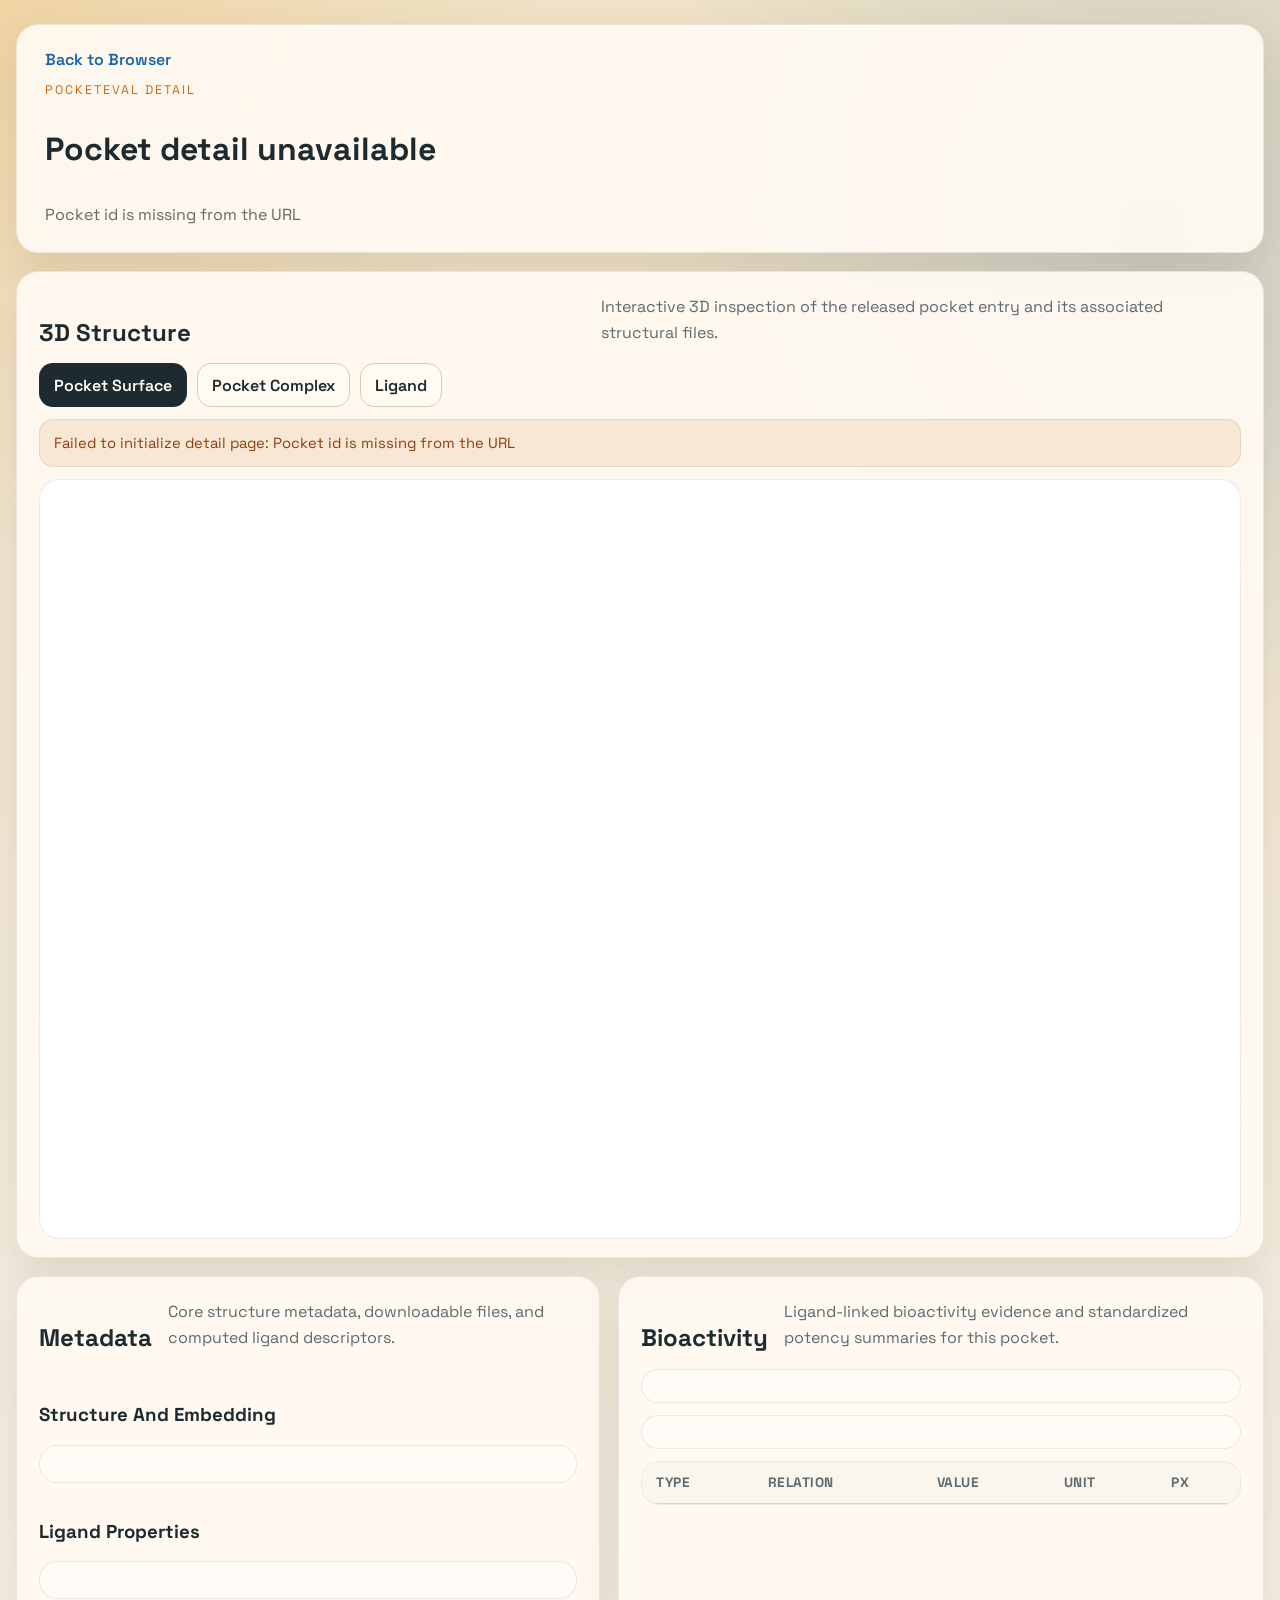
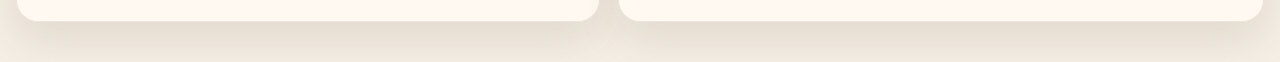
==== static/detail.html @ 89f47a20 "PocketEval web application and release tooling Interactive browser for the PocketEval pocket-level b" ====
﻿<!DOCTYPE html>
<html lang="en">
  <head>
    <meta charset="UTF-8" />
    <meta name="viewport" content="width=device-width, initial-scale=1.0" />
    <title>PocketEval Detail</title>
    <link rel="preconnect" href="https://fonts.googleapis.com" />
    <link rel="preconnect" href="https://fonts.gstatic.com" crossorigin />
    <link
      href="https://fonts.googleapis.com/css2?family=IBM+Plex+Mono:wght@400;500&family=Space+Grotesk:wght@400;500;700&display=swap"
      rel="stylesheet"
    />
        <link rel="stylesheet" href="/static/styles.css" />
    <script src="/static/vendor/3Dmol-min.js"></script>
  </head>
  <body>
    <div class="detail-page-shell">
      <header class="detail-topbar">
        <a class="back-link" href="/">Back to Browser</a>
        <div class="detail-topbar-copy">
          <p class="eyebrow">PocketEval Detail</p>
          <h1 id="detail-page-title">Loading pocket...</h1>
          <p id="detail-page-subtitle" class="lede">
            Pocket-centric 3D inspection, embedding download, ligand descriptors, and linked bioactivity summaries.
          </p>
        </div>
      </header>

      <section class="detail-viewer-grid">
        <article class="panel viewer-card viewer-card-wide">
          <div class="section-head">
            <h2>3D Structure</h2>
            <p>Interactive 3D inspection of the released pocket entry and its associated structural files.</p>
          </div>
          <div class="viewer-toolbar detail-viewer-toolbar">
            <button data-kind="surface" class="viewer-button active">Pocket Surface</button>
            <button data-kind="complex" class="viewer-button">Pocket Complex</button>
            <button data-kind="ligand" class="viewer-button">Ligand</button>
          </div>
          <div id="detail-viewer-status" class="viewer-status hidden"></div>
          <div id="structure-viewer" class="detail-molstar-viewer"></div>
        </article>
      </section>

      <section class="detail-main-grid detail-main-grid-wide">
        <article class="panel info-card">
          <div class="section-head">
            <h2>Metadata</h2>
            <p>Core structure metadata, downloadable files, and computed ligand descriptors.</p>
          </div>
          <div id="detail-asset-links" class="asset-links"></div>
          <div class="info-stack">
            <div>
              <h3>Structure And Embedding</h3>
              <dl id="detail-metadata" class="meta-list"></dl>
            </div>
            <div>
              <h3>Ligand Properties</h3>
              <dl id="detail-ligand-properties" class="meta-list"></dl>
            </div>
          </div>
        </article>

        <article class="panel info-card">
          <div class="section-head">
            <h2>Bioactivity</h2>
            <p>Ligand-linked bioactivity evidence and standardized potency summaries for this pocket.</p>
          </div>
          <div id="detail-activity-summary" class="activity-summary"></div>
          <div id="detail-activity-breakdown" class="type-breakdown"></div>
          <div class="table-wrap compact">
            <table>
              <thead>
                <tr>
                  <th>Type</th>
                  <th>Relation</th>
                  <th>Value</th>
                  <th>Unit</th>
                  <th>pX</th>
                </tr>
              </thead>
              <tbody id="detail-activity-body"></tbody>
            </table>
          </div>
        </article>
      </section>
    </div>
    <script src="/static/detail.js"></script>
  </body>
</html>
---- static/styles.css ----
﻿:root {
  --bg: #f3ecdf;
  --bg-panel: rgba(255, 250, 242, 0.92);
  --bg-panel-strong: rgba(255, 252, 247, 0.98);
  --line: #d9cbb6;
  --line-strong: rgba(105, 87, 60, 0.16);
  --text: #1d2a2f;
  --muted: #5d6a6f;
  --orange: #c96a1b;
  --blue: #1864ab;
  --green: #2b6a4f;
  --red: #b02a2a;
  --shadow: 0 18px 44px rgba(81, 57, 25, 0.12);
  --shadow-soft: 0 10px 24px rgba(81, 57, 25, 0.08);
  --radius: 22px;
  --radius-sm: 16px;
}

* {
  box-sizing: border-box;
}

html {
  scroll-behavior: smooth;
}

body {
  margin: 0;
  color: var(--text);
  background:
    radial-gradient(circle at top left, rgba(242, 175, 75, 0.28), transparent 26%),
    radial-gradient(circle at right 10% top 14%, rgba(24, 100, 171, 0.16), transparent 28%),
    linear-gradient(180deg, #efe2c6 0%, #f5efe6 100%);
  font-family: "Space Grotesk", sans-serif;
}

a {
  color: inherit;
  text-decoration: none;
}

.pocket-link,
.back-link {
  color: var(--blue);
  font-weight: 600;
}

.pocket-link:hover,
.back-link:hover {
  text-decoration: underline;
}

.page-shell {
  width: min(1440px, calc(100vw - 32px));
  margin: 0 auto;
  padding: 24px 0 40px;
}

.detail-page-shell {
  width: min(1480px, calc(100vw - 32px));
  margin: 0 auto;
  padding: 24px 0 40px;
}

.hero,
.panel,
.status-panel,
.detail-topbar {
  background: var(--bg-panel);
  border: 1px solid rgba(105, 87, 60, 0.12);
  border-radius: var(--radius);
  box-shadow: var(--shadow);
  backdrop-filter: blur(12px);
}

.hero {
  display: grid;
  grid-template-columns: 1.9fr 1fr;
  gap: 20px;
  padding: 28px;
}

.detail-topbar {
  display: grid;
  gap: 12px;
  padding: 24px 28px;
}

.detail-topbar-copy {
  display: grid;
  gap: 10px;
}

.hero-copy {
  display: grid;
  gap: 14px;
}

.hero-side {
  display: grid;
  gap: 18px;
  align-content: space-between;
}

.eyebrow {
  margin: 0;
  letter-spacing: 0.16em;
  text-transform: uppercase;
  font-size: 0.78rem;
  color: var(--orange);
}

.hero h1,
.section-head h2,
.detail-header h3 {
  margin: 0;
  font-weight: 700;
  line-height: 1.02;
}

.hero h1 {
  max-width: 12ch;
  font-size: clamp(2.3rem, 5vw, 4.3rem);
}

.lede,
.section-head p,
.status-card p,
.quality-card p,
.result-meta,
.detail-header p,
.subtle,
.summary-sublabel {
  color: var(--muted);
}

.lede {
  max-width: 70ch;
  margin: 0;
  font-size: 1rem;
  line-height: 1.7;
}

.hero-badge,
.detail-badges {
  display: flex;
  flex-wrap: wrap;
  align-content: start;
  justify-content: end;
  gap: 10px;
}

.hero-actions {
  display: flex;
  justify-content: end;
}

.action-button,
button {
  display: inline-flex;
  align-items: center;
  justify-content: center;
  gap: 8px;
  min-height: 44px;
  padding: 10px 14px;
  border-radius: 14px;
  border: 1px solid var(--line);
  background: #fffaf2;
  color: var(--text);
  font: inherit;
  font-weight: 600;
  transition:
    transform 0.16s ease,
    border-color 0.16s ease,
    background 0.16s ease,
    box-shadow 0.16s ease;
}

.action-button {
  background: linear-gradient(135deg, #1d2a2f 0%, #3c4d56 100%);
  color: #fffaf2;
  border-color: transparent;
  box-shadow: 0 12px 28px rgba(29, 42, 47, 0.24);
}

.action-button:hover,
button:hover {
  transform: translateY(-1px);
}

.action-button:hover {
  box-shadow: 0 16px 34px rgba(29, 42, 47, 0.28);
}

.badge {
  display: inline-flex;
  align-items: center;
  gap: 6px;
  padding: 9px 14px;
  border-radius: 999px;
  font-size: 0.88rem;
  font-weight: 600;
  text-transform: capitalize;
}

.badge-ok {
  color: #154d3a;
  background: rgba(43, 106, 79, 0.12);
}

.badge-warn {
  color: #8d3d12;
  background: rgba(201, 106, 27, 0.16);
}

.badge-info {
  color: #124a7f;
  background: rgba(24, 100, 171, 0.12);
}

.summary-grid,
.status-grid,
.quality-grid,
.viz-grid,
.browser-grid,
.split-summary {
  display: grid;
  gap: 18px;
  margin-top: 18px;
}

.summary-grid {
  grid-template-columns: repeat(4, minmax(0, 1fr));
}

.summary-card,
.status-card,
.quality-card,
.split-card {
  padding: 20px;
  border-radius: 20px;
  border: 1px solid rgba(105, 87, 60, 0.12);
  background: rgba(255, 252, 247, 0.9);
  box-shadow: var(--shadow-soft);
}

.summary-card {
  position: relative;
  overflow: hidden;
}

.summary-card::after {
  content: "";
  position: absolute;
  inset: auto -30px -30px auto;
  width: 110px;
  height: 110px;
  border-radius: 999px;
  background: radial-gradient(circle, rgba(201, 106, 27, 0.12), transparent 68%);
}

.summary-label {
  display: block;
  color: var(--muted);
  font-size: 0.86rem;
  margin-bottom: 10px;
}

.summary-value {
  display: block;
  font-size: clamp(1.7rem, 3vw, 2.3rem);
  margin-bottom: 8px;
}

.summary-sublabel {
  display: block;
  font-size: 0.9rem;
  line-height: 1.5;
}

.tone-orange {
  color: var(--orange);
}

.tone-blue {
  color: var(--blue);
}

.tone-green {
  color: var(--green);
}

.tone-red {
  color: var(--red);
}

.status-panel,
.panel {
  padding: 22px;
}

.section-head {
  display: flex;
  align-items: end;
  justify-content: space-between;
  gap: 16px;
  margin-bottom: 18px;
}

.section-head p {
  margin: 0;
  max-width: 64ch;
  line-height: 1.6;
}

.status-grid {
  grid-template-columns: repeat(3, minmax(0, 1fr));
}

.quality-grid {
  grid-template-columns: repeat(3, minmax(0, 1fr));
}

.status-top {
  display: flex;
  justify-content: space-between;
  gap: 12px;
  align-items: flex-start;
  margin-bottom: 10px;
}

.status-top h3,
.quality-card h3 {
  margin: 0;
  font-size: 1rem;
}

.status-card p,
.quality-card p {
  margin: 0;
  line-height: 1.6;
}

.quality-card {
  background: linear-gradient(180deg, rgba(255, 252, 247, 0.96), rgba(248, 241, 230, 0.9));
}

.viz-grid {
  grid-template-columns: 1fr 1fr;
}

.browser-grid {
  grid-template-columns: 1fr;
}

.detail-main-grid {
  display: grid;
  grid-template-columns: 1.25fr 0.95fr;
  gap: 18px;
  margin-top: 18px;
}

.detail-side-grid {
  display: grid;
  gap: 18px;
}

.detail-viewer-grid {
  margin-top: 18px;
}

.detail-main-grid-wide {
  grid-template-columns: 0.95fr 1.05fr;
}

.browser-panel,
.detail-panel {
  min-width: 0;
}

.plot {
  min-height: 420px;
}

.pocket-viewer {
  width: 100%;
  min-height: 700px;
  border: 1px solid rgba(105, 87, 60, 0.12);
  border-radius: 20px;
  background: #fbf7ef;
  overflow: hidden;
}

.detail-molstar-viewer {
  position: relative;
  width: 100%;
  height: 760px;
  min-height: 760px;
  border: 1px solid rgba(105, 87, 60, 0.12);
  border-radius: 20px;
  overflow: hidden;
  background: #fff;
}

.detail-molstar-viewer canvas {
  display: block;
  width: 100% !important;
  height: 100% !important;
}

.viewer-card-wide {
  padding-bottom: 18px;
  overflow: hidden;
}

.detail-viewer-toolbar {
  margin-bottom: 12px;
}

.info-stack {
  display: grid;
  gap: 18px;
}

.asset-links {
  display: flex;
  flex-wrap: wrap;
  gap: 10px;
  margin-bottom: 16px;
}

.asset-link {
  display: inline-flex;
  align-items: center;
  justify-content: center;
  min-height: 42px;
  padding: 10px 14px;
  border-radius: 14px;
  border: 1px solid rgba(24, 100, 171, 0.16);
  background: rgba(24, 100, 171, 0.07);
  color: #124a7f;
  font-weight: 600;
}

.asset-link:hover {
  background: rgba(24, 100, 171, 0.12);
}

.split-controls,
.browser-controls,
.pager,
.viewer-toolbar {
  display: flex;
  gap: 10px;
  align-items: center;
  flex-wrap: wrap;
}

.split-controls label {
  font-size: 0.92rem;
  font-weight: 600;
  color: var(--muted);
}

input,
select {
  min-height: 44px;
  border: 1px solid var(--line);
  border-radius: 14px;
  background: #fffaf2;
  color: var(--text);
  padding: 10px 12px;
  font: inherit;
  transition:
    border-color 0.16s ease,
    box-shadow 0.16s ease,
    background 0.16s ease;
}

input:focus,
select:focus,
button:focus,
.action-button:focus {
  outline: none;
  border-color: #b99362;
  box-shadow: 0 0 0 4px rgba(201, 106, 27, 0.12);
}

#holdout-clusters {
  min-width: min(100%, 360px);
  flex: 1 1 280px;
}

#search-input {
  flex: 1 1 220px;
  min-width: 220px;
}

#cluster-filter,
#affinity-filter,
#activity-filter {
  min-width: 180px;
}

button {
  cursor: pointer;
}

button:hover {
  border-color: #bda37c;
}

button:disabled {
  cursor: not-allowed;
  opacity: 0.55;
  transform: none;
}

.viewer-button.active {
  background: #1d2a2f;
  color: #fffaf2;
  border-color: transparent;
}

.result-meta {
  margin: 10px 0 0;
  font-size: 0.92rem;
}

.table-wrap {
  overflow: auto;
  border-radius: 18px;
  border: 1px solid rgba(105, 87, 60, 0.12);
  background: rgba(255, 253, 248, 0.95);
}

.table-wrap.compact {
  margin-top: 10px;
}

table {
  width: 100%;
  border-collapse: collapse;
  font-size: 0.94rem;
}

th,
td {
  padding: 12px 14px;
  text-align: left;
  border-bottom: 1px solid rgba(217, 203, 182, 0.8);
  vertical-align: top;
}

th {
  position: sticky;
  top: 0;
  z-index: 1;
  background: rgba(250, 245, 237, 0.98);
  font-size: 0.85rem;
  text-transform: uppercase;
  letter-spacing: 0.04em;
  color: var(--muted);
}

tbody tr {
  cursor: pointer;
}

tbody tr:hover {
  background: rgba(201, 106, 27, 0.08);
}

.pager {
  justify-content: flex-end;
  margin-top: 12px;
}

.page-label,
#page-label {
  color: var(--muted);
  font-family: "IBM Plex Mono", monospace;
}

.split-summary {
  grid-template-columns: repeat(3, minmax(0, 1fr));
}

.split-card {
  display: grid;
  gap: 4px;
}

.split-card strong {
  font-size: 1.7rem;
}

.split-card-wide {
  background: linear-gradient(135deg, rgba(250, 241, 228, 0.95), rgba(244, 248, 251, 0.92));
}

.split-label,
.split-meta {
  color: var(--muted);
}

.detail-empty {
  color: var(--muted);
  padding: 40px 0;
}

.detail-content {
  display: grid;
  gap: 18px;
}

.viewer-status {
  padding: 12px 14px;
  border-radius: 14px;
  border: 1px solid rgba(105, 87, 60, 0.12);
  font-size: 0.92rem;
  line-height: 1.5;
  margin-bottom: 12px;
}

.viewer-status-info {
  color: #124a7f;
  background: rgba(24, 100, 171, 0.08);
}

.viewer-status-warn {
  color: #8d3d12;
  background: rgba(201, 106, 27, 0.12);
}

.detail-header {
  display: flex;
  justify-content: space-between;
  gap: 16px;
  align-items: flex-start;
}

.detail-header p {
  margin: 8px 0 0;
  line-height: 1.6;
}

.hidden {
  display: none !important;
}

#molstar-viewer {
  width: 100%;
  min-height: 420px;
  border: 1px solid rgba(105, 87, 60, 0.12);
  border-radius: 18px;
  background: #fff;
  overflow: hidden;
}

.detail-columns {
  display: grid;
  grid-template-columns: 0.92fr 1.08fr;
  gap: 18px;
}

.detail-columns h3 {
  margin: 0 0 12px;
  font-size: 1rem;
}

.meta-list {
  display: grid;
  grid-template-columns: 150px 1fr;
  gap: 8px 12px;
  margin: 0;
  padding: 18px;
  border-radius: 18px;
  border: 1px solid rgba(105, 87, 60, 0.12);
  background: var(--bg-panel-strong);
}

.meta-list dt {
  color: var(--muted);
}

.meta-list dd {
  margin: 0;
  font-family: "IBM Plex Mono", monospace;
  font-size: 0.92rem;
  word-break: break-word;
}

.activity-summary,
.type-breakdown {
  padding: 16px 18px;
  border-radius: 18px;
  border: 1px solid rgba(105, 87, 60, 0.12);
  background: var(--bg-panel-strong);
}

.activity-summary {
  margin-bottom: 12px;
}

.activity-summary p {
  margin: 0 0 8px;
  line-height: 1.5;
}

.activity-summary p:last-child {
  margin-bottom: 0;
}

.type-breakdown {
  display: flex;
  flex-wrap: wrap;
  gap: 8px;
  margin-bottom: 12px;
}

.breakdown-chip,
.table-flag {
  display: inline-flex;
  align-items: center;
  justify-content: center;
  border-radius: 999px;
  padding: 4px 10px;
  font-size: 0.8rem;
  font-weight: 600;
  white-space: nowrap;
}

.breakdown-chip {
  background: rgba(24, 100, 171, 0.08);
  color: #124a7f;
  border: 1px solid rgba(24, 100, 171, 0.12);
}

.breakdown-chip-button {
  cursor: pointer;
  transition:
    background 0.16s ease,
    color 0.16s ease,
    border-color 0.16s ease;
}

.breakdown-chip-button:hover {
  background: rgba(24, 100, 171, 0.16);
}

.breakdown-chip-button.active {
  background: #124a7f;
  border-color: #124a7f;
  color: #fffaf2;
}

.table-flag-strong {
  background: rgba(176, 42, 42, 0.12);
  color: #8b1e1e;
}

.table-flag-mid {
  background: rgba(43, 106, 79, 0.12);
  color: #154d3a;
}

.table-flag-lite {
  background: rgba(24, 100, 171, 0.12);
  color: #124a7f;
}

.table-flag-off {
  background: rgba(93, 106, 111, 0.12);
  color: #48565b;
}

.inline-mono {
  font-family: "IBM Plex Mono", monospace;
  font-size: 0.88rem;
  margin-left: 8px;
}

.compact table {
  font-size: 0.88rem;
}

@media (max-width: 1280px) {
  .summary-grid {
    grid-template-columns: repeat(2, minmax(0, 1fr));
  }

  .status-grid,
  .quality-grid,
  .split-summary {
    grid-template-columns: 1fr 1fr;
  }
}

@media (max-width: 1100px) {
  .hero,
  .viz-grid,
  .browser-grid,
  .detail-main-grid,
  .detail-columns,
  .status-grid,
  .quality-grid,
  .split-summary {
    grid-template-columns: 1fr;
  }

  .hero-badge,
  .hero-actions,
  .detail-badges {
    justify-content: start;
  }

  .section-head,
  .detail-header {
    flex-direction: column;
    align-items: flex-start;
  }

  .plot,
  #molstar-viewer,
  .pocket-viewer,
  .detail-molstar-viewer {
    min-height: 360px;
  }
}

@media (max-width: 720px) {
  .page-shell {
    width: min(100vw - 20px, 100%);
    padding: 14px 0 28px;
  }

  .hero,
  .panel,
  .status-panel,
  .detail-topbar {
    padding: 18px;
    border-radius: 18px;
  }

  .detail-page-shell {
    width: min(100vw - 20px, 100%);
    padding: 14px 0 28px;
  }

  .summary-grid {
    grid-template-columns: 1fr;
  }

  .browser-controls > * {
    width: 100%;
  }

  .meta-list {
    grid-template-columns: 1fr;
  }

  th,
  td {
    padding: 10px 12px;
  }
}
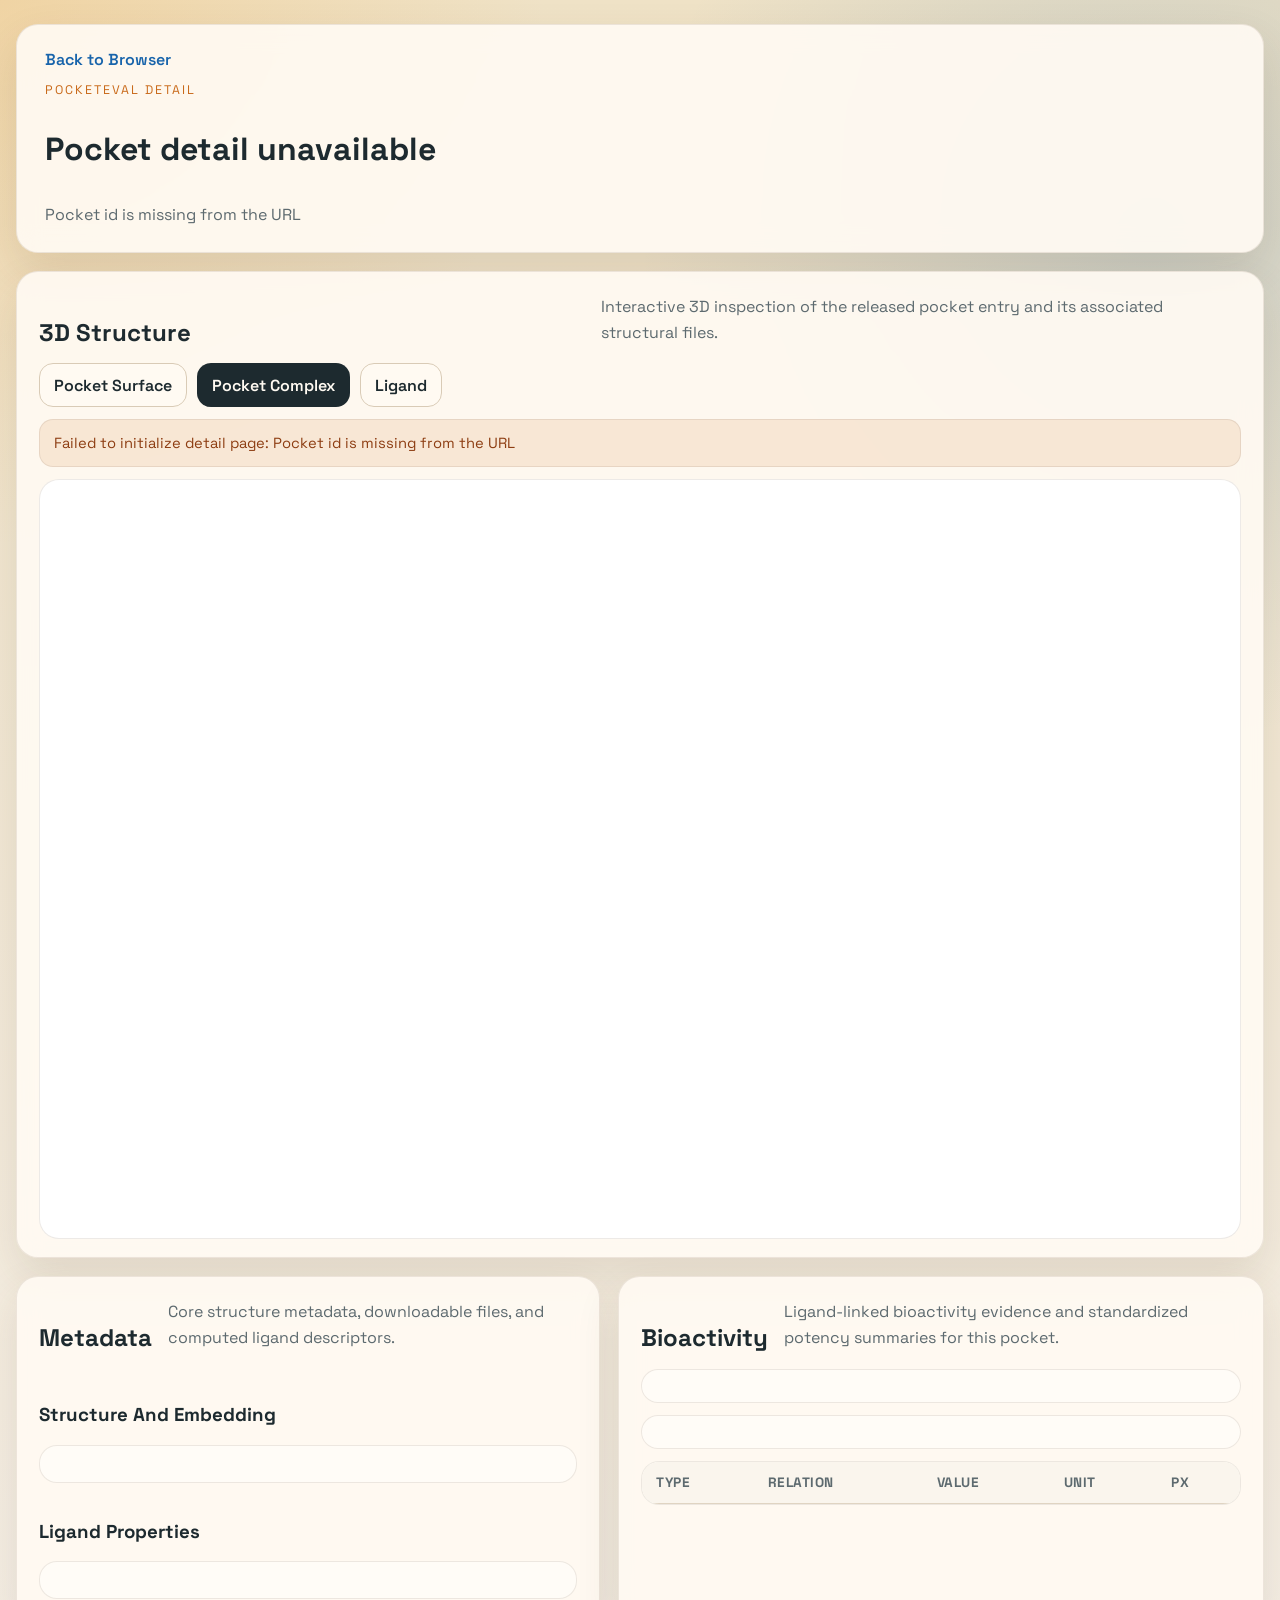
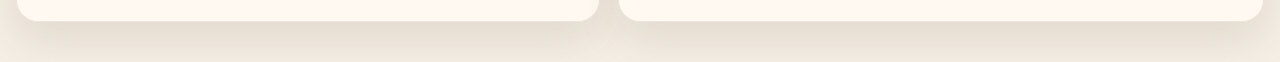
==== commit 99c27ea1: "Hide cluster UI, add example pocket links, and default to complex view" ====
--- a/static/detail.html
+++ b/static/detail.html
@@ -33,8 +33,8 @@
             <p>Interactive 3D inspection of the released pocket entry and its associated structural files.</p>
           </div>
           <div class="viewer-toolbar detail-viewer-toolbar">
-            <button data-kind="surface" class="viewer-button active">Pocket Surface</button>
-            <button data-kind="complex" class="viewer-button">Pocket Complex</button>
+            <button data-kind="surface" class="viewer-button">Pocket Surface</button>
+            <button data-kind="complex" class="viewer-button active">Pocket Complex</button>
             <button data-kind="ligand" class="viewer-button">Ligand</button>
           </div>
           <div id="detail-viewer-status" class="viewer-status hidden"></div>
